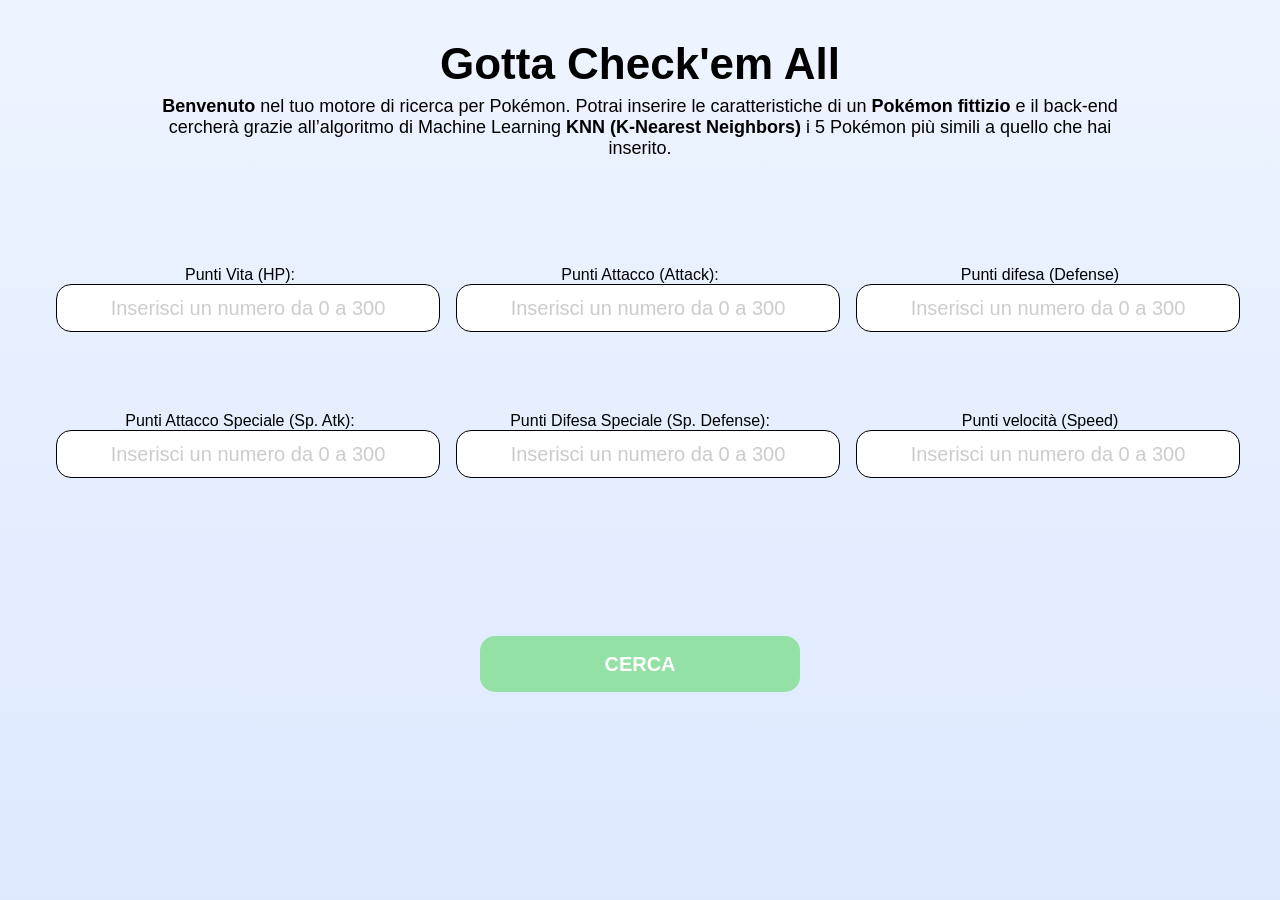
==== skels/index.html @ 19b2691d "Merge branch 'feature/component-formInput' into develop" ====
<!DOCTYPE html>
<html lang="en">
<head>
    <meta charset="UTF-8">
    <meta http-equiv="X-UA-Compatible" content="IE=edge">
    <meta name="viewport" content="width=device-width, initial-scale=1.0">
    <link rel="stylesheet" href="../static/css/style.css">
    <title>Skel</title>
</head>
<body>
    <section id="page">
        <h1 class="title">Gotta Check'em All</h1>
        <p class="subtitle">
            <strong>Benvenuto</strong> nel tuo motore di ricerca per Pokémon. Potrai inserire le caratteristiche di un <strong>Pokémon fittizio</strong> e il back-end <br>
            cercherà grazie all’algoritmo di Machine Learning <strong>KNN (K-Nearest Neighbors)</strong> i 5 Pokémon più simili a quello che hai<br>inserito.</p>
        <form action="./index.php" method="post">
            <div class="firstRow">
                <div class="hp">
                    <label class="label" for="">Punti Vita (HP):</label>
                    <input placeholder="Inserisci un numero da 0 a 300" type="text" name="HP">
                </div>
                <div class="atk">
                    <label class="label" for="">Punti Attacco (Attack):</label>
                    <input placeholder="Inserisci un numero da 0 a 300" type="text" name="ATT">
                </div>
                <div class="def">
                    <label class="label" for="">Punti difesa (Defense)</label>
                    <input placeholder="Inserisci un numero da 0 a 300" type="text" name="DEF"> 
                </div>
            </div>
                      
            <div class="secondRow">
                <div class="spatk">                
                    <label class="label" for="">Punti Attacco Speciale (Sp. Atk):</label>
                    <input placeholder="Inserisci un numero da 0 a 300" type="text" name="SPK">  
                </div>
                <div class="spdef">
                    <label class="label" for="">Punti Difesa Speciale (Sp. Defense):</label>
                    <input placeholder="Inserisci un numero da 0 a 300" type="text" name="SPDEF">       
                </div>             
                <div class="speed">
                    <label class="label" for="">Punti velocità (Speed)</label>
                    <input placeholder="Inserisci un numero da 0 a 300" type="text" name="SPEED">
                </div>
            </div>
                <a href="#" class="btn">CERCA</a>
        </form>
    </section>
    <script src="../static/js/script.js"></script>
</body>
</html>
---- static/css/style.css ----
*{
    margin: 0%;
    padding: 0%;
    box-sizing: border-box;
    font-family: 'Inter', sans-serif;
}
#page{
    width: 100vw;
    height: 100vh;
    background: rgb(238,244,255);
    background: linear-gradient(180deg, rgba(238,244,255,1) 0%, rgba(222,233,255,1) 100%);
    display: flex;
    align-items: center;
    flex-direction: column;
}
.title{
    width: 100%;
    height: 10%;
    display: flex;
    justify-content: center;
    align-items: center;
    font-size: 44px;
    padding-top: 5%;
    padding-bottom: 2.5%;
}
.subtitle{
    width: 100%;
    height: 10%;
    font-size: 18px;
    text-align: center;
}
.firstRow{
    width: 100%;
    display: flex;
    flex-direction: row;
    justify-content: center;
    align-items: center;
    padding-top: 5rem;
}
.label{
    width: 100%;
    height: 100%;
    display: flex;
    flex-direction: column;
    justify-content: center;
    align-items: center;
}
.secondRow{
    width: 100%;
    display: flex;
    flex-direction: row;
    justify-content: center;
    align-items: center;
    padding-top: 5rem;
}
.btn{
    width: 20rem;
    height: 3.5rem;
    position: absolute;
    bottom: 20%;
    left: 50%;
    transform: translate(-50%, -50%);
    background: #94E1A5;
    border-radius: 15px;
    font-size: 20px;
    font-weight: 600;
    color: #fff;
    font-family: 'Inter', sans-serif;
    border:none;
    text-decoration: none;
    text-align: center;
    display: flex;
    justify-content: center;
    align-items: center;
}
.hp{
    width: 100%;
    height: 100%;
    display: flex;
    flex-direction: column;
    justify-content: center;
    align-items: center;
}
.atk{
    width: 100%;
    height: 100%;
    display: flex;
    flex-direction: column;
    justify-content: center;
    align-items: center;
}
.def{
    width: 100%;
    height: 100%;
    display: flex;
    flex-direction: column;
    justify-content: center;
    align-items: center;
}
.spatk{
    width: 100%;
    height: 100%;
    display: flex;
    flex-direction: column;
    justify-content: center;
    align-items: center;
}
.spdef{
    width: 100%;
    height: 100%;
    display: flex;
    flex-direction: column;
    justify-content: center;
    align-items: center;
}
.speed{
    width: 100%;
    height: 100%;
    display: flex;
    flex-direction: column;
    justify-content: center;
    align-items: center;
}
input{
    width: 24rem;
    height: 3rem;
    border: none;
    border: 1px solid #000;
    border-radius: 15px;
    font-size: 20px;
    font-weight: 600;
    color: #000;
    font-family: 'Inter', sans-serif;
    text-align: center;
    margin-left: 1rem;
}
input::placeholder{
    font-size: 20px;
    font-weight: 400;
    color: #000;
    font-family: 'Inter', sans-serif;
    text-align: center;
    opacity: 0.2;
}
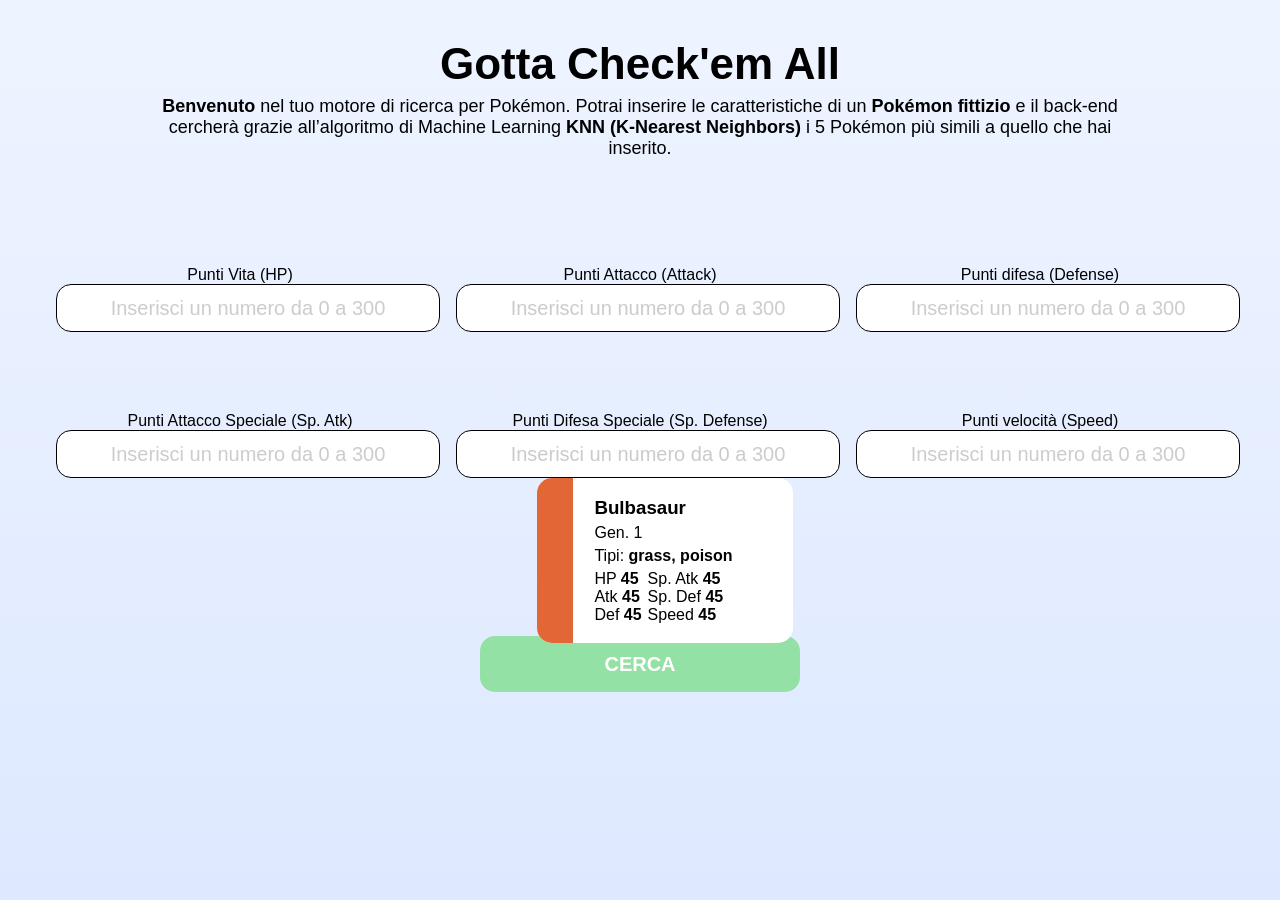
==== commit f71d83f1: "#34hy0bv task di leo che non sapeva come commitare" ====
--- a/skels/index.html
+++ b/skels/index.html
@@ -16,11 +16,11 @@
         <form action="./index.php" method="post">
             <div class="firstRow">
                 <div class="hp">
-                    <label class="label" for="">Punti Vita (HP):</label>
+                    <label class="label" for="">Punti Vita (HP)</label>
                     <input placeholder="Inserisci un numero da 0 a 300" type="text" name="HP">
                 </div>
                 <div class="atk">
-                    <label class="label" for="">Punti Attacco (Attack):</label>
+                    <label class="label" for="">Punti Attacco (Attack)</label>
                     <input placeholder="Inserisci un numero da 0 a 300" type="text" name="ATT">
                 </div>
                 <div class="def">
@@ -31,11 +31,11 @@
                       
             <div class="secondRow">
                 <div class="spatk">                
-                    <label class="label" for="">Punti Attacco Speciale (Sp. Atk):</label>
+                    <label class="label" for="">Punti Attacco Speciale (Sp. Atk)</label>
                     <input placeholder="Inserisci un numero da 0 a 300" type="text" name="SPK">  
                 </div>
                 <div class="spdef">
-                    <label class="label" for="">Punti Difesa Speciale (Sp. Defense):</label>
+                    <label class="label" for="">Punti Difesa Speciale (Sp. Defense)</label>
                     <input placeholder="Inserisci un numero da 0 a 300" type="text" name="SPDEF">       
                 </div>             
                 <div class="speed">
@@ -45,6 +45,30 @@
             </div>
                 <a href="#" class="btn">CERCA</a>
         </form>
+        <div class="cardcontainer">
+            <div class="container">
+                <div class="imgcontainer">
+                    <img class="cardimg" src="images/bulbus.png" alt="">
+                </div>
+            <div class="statscotainer">
+                <h3 class="cardname">Bulbasaur</h3>
+                <p class="cardgen">Gen. 1</p>
+                <p class="cardtypes">Tipi: <span class="bold">grass, poison</span></p>
+            <div class="cardstats">
+                <div>
+                    <p>HP <span class="bold">45</span></p>
+                    <p>Atk <span class="bold">45</span></p>
+                    <p>Def <span class="bold">45</span></p>
+                </div>
+            <div class="secondstats">
+                    <p>Sp. Atk <span class="bold">45</span></p>
+                    <p>Sp. Def <span class="bold">45</span></p>
+                    <p>Speed <span class="bold">45</span></p>
+                            </div>
+                        </div>
+                    </div>
+                </div>
+            </div>
     </section>
     <script src="../static/js/script.js"></script>
 </body>
--- a/static/css/style.css
+++ b/static/css/style.css
@@ -141,4 +141,49 @@
     font-family: 'Inter', sans-serif;
     text-align: center;
     opacity: 0.2;
+}
+.cardcontainer{
+    background-color: #ffffff;
+    border-radius: 15px;
+    z-index: 0;
+    margin-left: 50px;
+    display: inline-block;
+}
+.container{
+    display: flex;
+}
+.imgcontainer{
+    z-index: 1;
+    background-color: #E36736;
+    border-top-left-radius: 15px;
+    border-bottom-left-radius: 15px;
+    padding-top: 25px;
+    padding-bottom: 25px;
+    padding-left: 18px;
+    padding-right: 18px;
+    display: flex;
+    align-items: center;
+    justify-content: center;
+}
+.statscotainer{
+    padding-top: 19px;
+    padding-bottom: 19px;
+    padding-left: 21px;
+    padding-right: 60px;
+}
+.cardstats{
+    display: flex;
+}
+.secondstats{
+    margin-left: 6px;
+}
+.bold{
+    font-weight: bold;
+}
+.cardgen{
+    margin-top: 5px;
+    margin-bottom: 5px;
+}
+.cardtypes{
+    margin-bottom: 5px;
 }
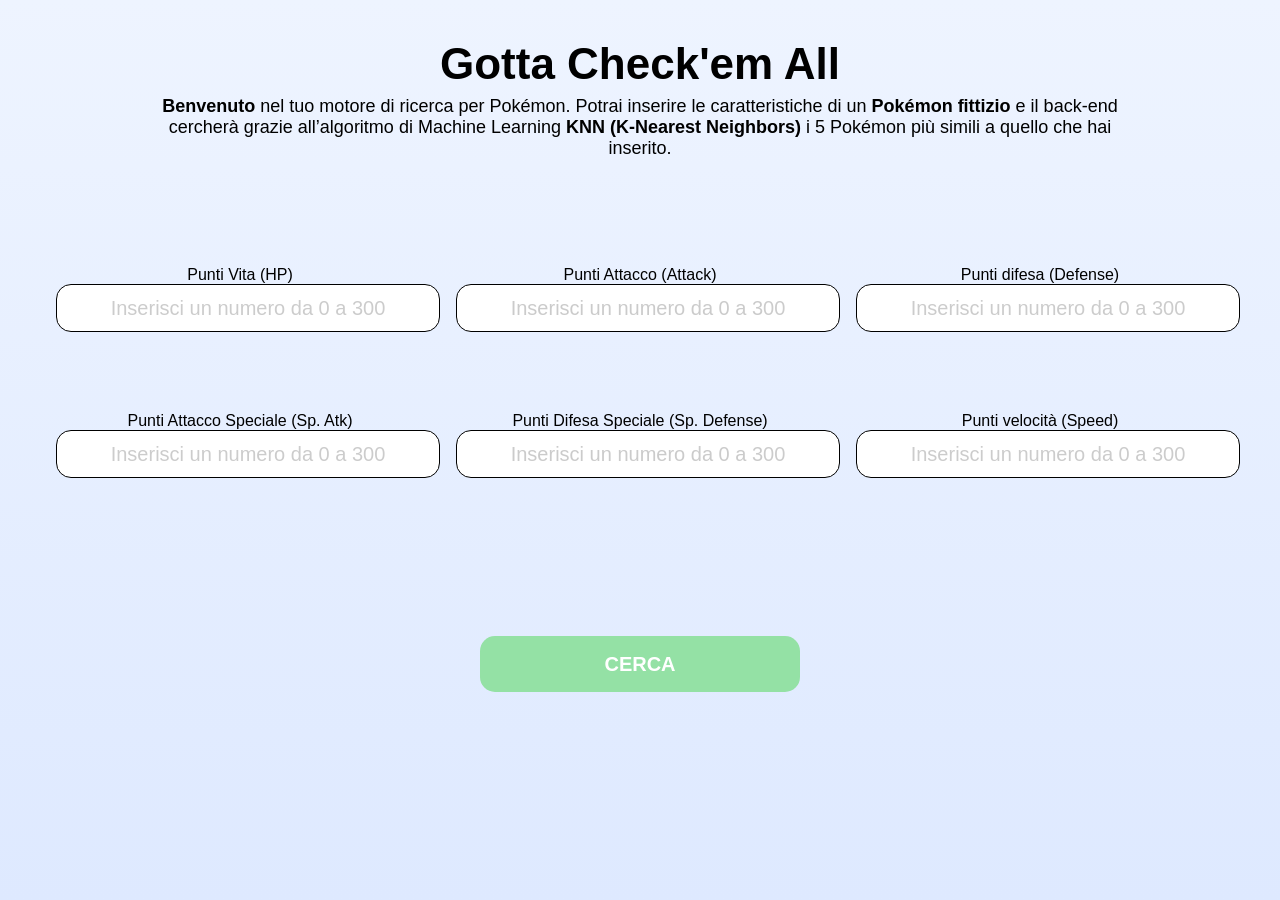
==== commit 48cd48db: "#34hy0bv" ====
--- a/skels/index.html
+++ b/skels/index.html
@@ -45,25 +45,25 @@
             </div>
                 <a href="#" class="btn">CERCA</a>
         </form>
-        <div class="cardcontainer">
+        <div class="cardcontainer, hidden">
             <div class="container">
                 <div class="imgcontainer">
-                    <img class="cardimg" src="images/bulbus.png" alt="">
+                    <img class="cardimg" name="pokemonIMG"src="#" alt="">
                 </div>
             <div class="statscotainer">
-                <h3 class="cardname">Bulbasaur</h3>
-                <p class="cardgen">Gen. 1</p>
-                <p class="cardtypes">Tipi: <span class="bold">grass, poison</span></p>
+                <h3 class="cardname" name="pokemonName"></h3>
+                <p class="cardgen" name="generation"></p>
+                <p class="cardtypes">Tipi: <span class="bold" name="cardType"></span></p>
             <div class="cardstats">
                 <div>
-                    <p>HP <span class="bold">45</span></p>
-                    <p>Atk <span class="bold">45</span></p>
-                    <p>Def <span class="bold">45</span></p>
+                    <p>HP <span class="bold" name="pokemonHP"></span></p>
+                    <p>Atk <span class="bold" name="pokemonATK"></span></p>
+                    <p>Def <span class="bold" name="pokemonDEF"></span></p>
                 </div>
             <div class="secondstats">
-                    <p>Sp. Atk <span class="bold">45</span></p>
-                    <p>Sp. Def <span class="bold">45</span></p>
-                    <p>Speed <span class="bold">45</span></p>
+                    <p>Sp. Atk <span class="bold" name="pokemonSPATK"></span></p>
+                    <p>Sp. Def <span class="bold" name="pokemonSPDEF"></span></p>
+                    <p>Speed <span class="bold" name="pokemonSPEED"></span></p>
                             </div>
                         </div>
                     </div>
--- a/static/css/style.css
+++ b/static/css/style.css
@@ -73,6 +73,11 @@
     justify-content: center;
     align-items: center;
 }
+.btn:hover{
+    background: #7ED08A;
+    cursor: pointer;
+}  
+
 .hp{
     width: 100%;
     height: 100%;
@@ -142,6 +147,9 @@
     text-align: center;
     opacity: 0.2;
 }
+.hidden{
+    display: none;
+}
 .cardcontainer{
     background-color: #ffffff;
     border-radius: 15px;
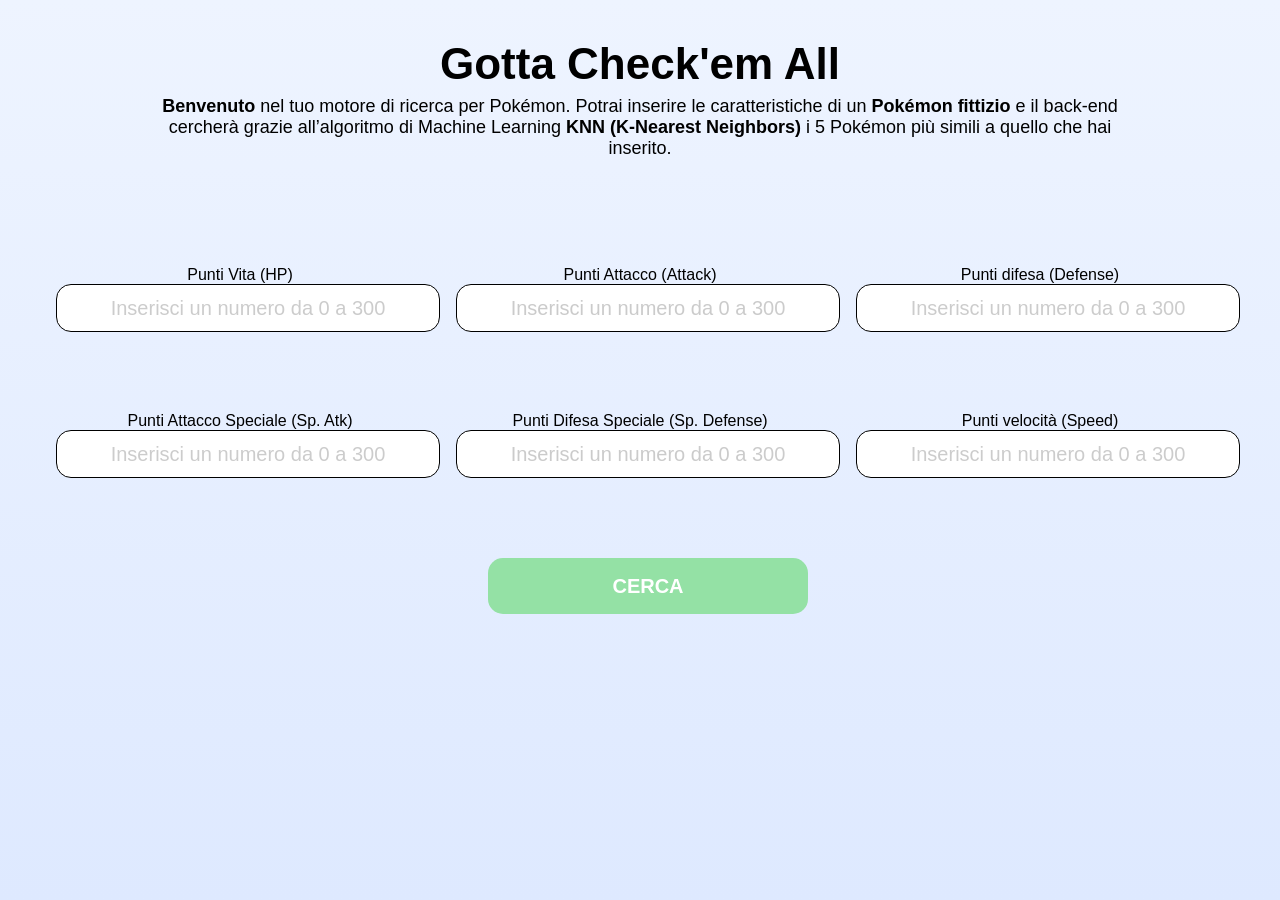
==== commit 4a46fb9d: "#34hxyw9 tolto obrobrio di position absolute" ====
--- a/skels/index.html
+++ b/skels/index.html
@@ -17,33 +17,36 @@
             <div class="firstRow">
                 <div class="hp">
                     <label class="label" for="">Punti Vita (HP)</label>
-                    <input placeholder="Inserisci un numero da 0 a 300" type="text" name="HP">
+                    <input required class="input-field" placeholder="Inserisci un numero da 0 a 300" type="text" name="HP">
                 </div>
                 <div class="atk">
                     <label class="label" for="">Punti Attacco (Attack)</label>
-                    <input placeholder="Inserisci un numero da 0 a 300" type="text" name="ATT">
+                    <input required class="input-field" placeholder="Inserisci un numero da 0 a 300" type="text" name="ATT">
                 </div>
                 <div class="def">
                     <label class="label" for="">Punti difesa (Defense)</label>
-                    <input placeholder="Inserisci un numero da 0 a 300" type="text" name="DEF"> 
+                    <input required class="input-field" placeholder="Inserisci un numero da 0 a 300" type="text" name="DEF"> 
                 </div>
             </div>
                       
             <div class="secondRow">
                 <div class="spatk">                
                     <label class="label" for="">Punti Attacco Speciale (Sp. Atk)</label>
-                    <input placeholder="Inserisci un numero da 0 a 300" type="text" name="SPK">  
+                    <input required class="input-field" placeholder="Inserisci un numero da 0 a 300" type="text" name="SPK">  
                 </div>
                 <div class="spdef">
                     <label class="label" for="">Punti Difesa Speciale (Sp. Defense)</label>
-                    <input placeholder="Inserisci un numero da 0 a 300" type="text" name="SPDEF">       
+                    <input required class="input-field" placeholder="Inserisci un numero da 0 a 300" type="text" name="SPDEF">       
                 </div>             
                 <div class="speed">
                     <label class="label" for="">Punti velocità (Speed)</label>
-                    <input placeholder="Inserisci un numero da 0 a 300" type="text" name="SPEED">
+                    <input required class="input-field" placeholder="Inserisci un numero da 0 a 300" type="text" name="SPEED">
                 </div>
             </div>
-                <a href="#" class="btn">CERCA</a>
+            <div class="ktm">
+                <input type="submit" href="#" class="btn" value="CERCA">
+            </div>
+                
         </form>
         <div class="cardcontainer, hidden">
             <div class="container">
--- a/static/css/style.css
+++ b/static/css/style.css
@@ -56,10 +56,8 @@
 .btn{
     width: 20rem;
     height: 3.5rem;
-    position: absolute;
-    bottom: 20%;
-    left: 50%;
-    transform: translate(-50%, -50%);
+    position: relative;
+    
     background: #94E1A5;
     border-radius: 15px;
     font-size: 20px;
@@ -147,6 +145,9 @@
     text-align: center;
     opacity: 0.2;
 }
+input:focus{
+    outline: 2.5px solid #94E1A5;
+}
 .hidden{
     display: none;
 }
@@ -194,4 +195,54 @@
 }
 .cardtypes{
     margin-bottom: 5px;
+}
+
+.bounce {
+    outline: 2px;
+    border-color: red;
+    animation-name: bounce;
+    animation-duration: .5s;
+    animation-delay: 0.25s;
+}
+@keyframes bounce {
+    0% {
+      transform: translateX(0px);
+      timing-function: ease-in;
+    }
+    37% {
+      transform: translateX(5px);
+      timing-function: ease-out;
+    }
+    55% {
+      transform: translateX(-5px);
+      timing-function: ease-in;
+    }
+    73% {
+      transform: translateX(4px);
+      timing-function: ease-out;
+    }
+    82% {
+      transform: translateX(-4px);
+      timing-function: ease-in;
+    }
+    91% {
+      transform: translateX(2px);
+      timing-function: ease-out;
+    }
+    96% {
+      transform: translateX(-2px);
+      timing-function: ease-in;
+    }
+    100% {
+      transform: translateX(0px);
+      timing-function: ease-in;
+    }
+}
+.ktm{
+    width: 100%;
+    margin-top: 5rem;
+    display: flex;
+    flex-direction: column;
+    justify-content: center;
+    align-items: center;
 }
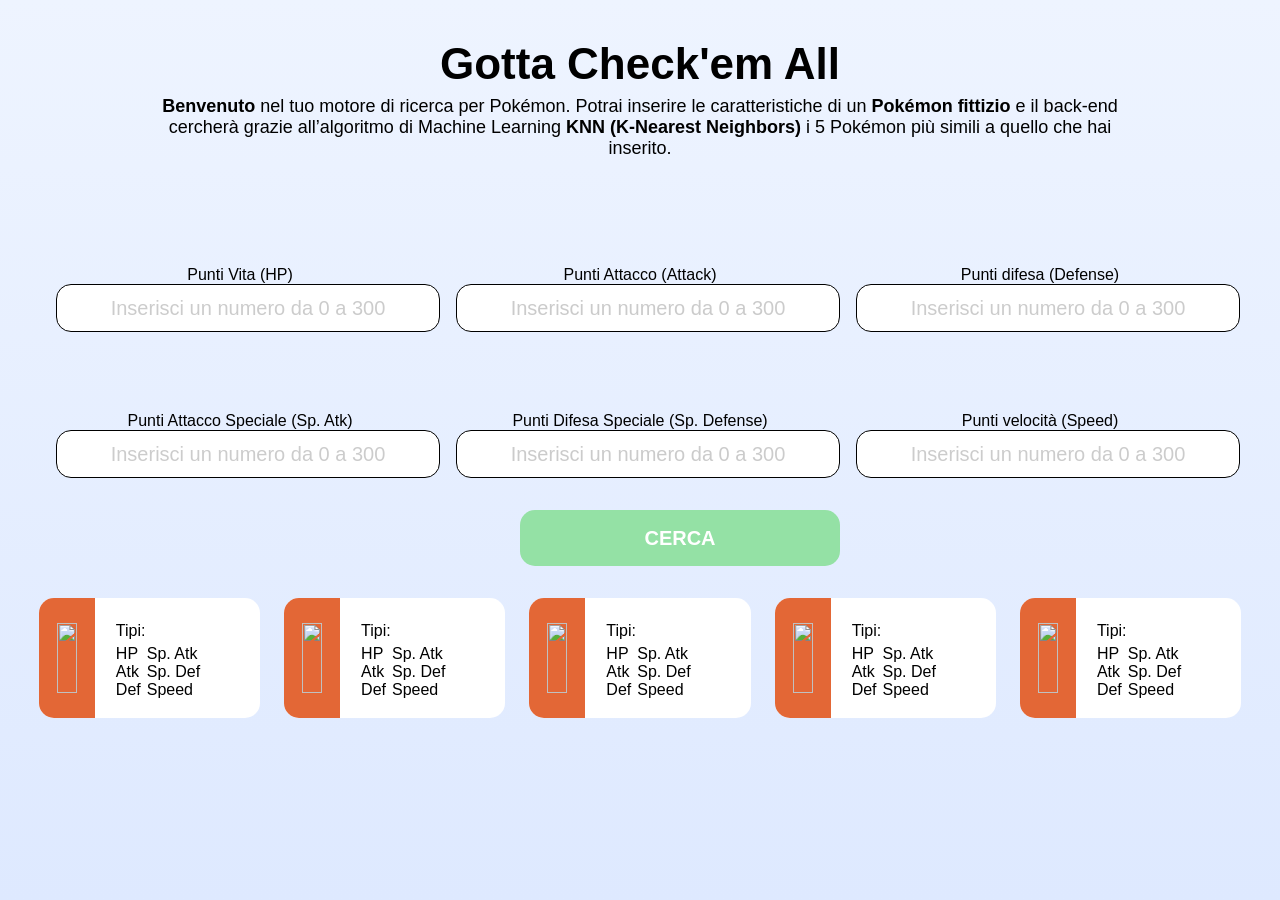
==== commit 8781798b: "aggiustamenti aggiustamenti vari" ====
--- a/skels/index.html
+++ b/skels/index.html
@@ -1,78 +1,228 @@
 <!DOCTYPE html>
 <html lang="en">
-<head>
-    <meta charset="UTF-8">
-    <meta http-equiv="X-UA-Compatible" content="IE=edge">
-    <meta name="viewport" content="width=device-width, initial-scale=1.0">
-    <link rel="stylesheet" href="../static/css/style.css">
+  <head>
+    <meta charset="UTF-8" />
+    <meta http-equiv="X-UA-Compatible" content="IE=edge" />
+    <meta name="viewport" content="width=device-width, initial-scale=1.0" />
+    <link rel="stylesheet" href="../static/css/style.css" />
     <title>Skel</title>
-</head>
-<body>
+  </head>
+  <body>
     <section id="page">
-        <h1 class="title">Gotta Check'em All</h1>
-        <p class="subtitle">
-            <strong>Benvenuto</strong> nel tuo motore di ricerca per Pokémon. Potrai inserire le caratteristiche di un <strong>Pokémon fittizio</strong> e il back-end <br>
-            cercherà grazie all’algoritmo di Machine Learning <strong>KNN (K-Nearest Neighbors)</strong> i 5 Pokémon più simili a quello che hai<br>inserito.</p>
-        <form action="./index.php" method="post">
-            <div class="firstRow">
-                <div class="hp">
-                    <label class="label" for="">Punti Vita (HP)</label>
-                    <input required class="input-field" placeholder="Inserisci un numero da 0 a 300" type="text" name="HP">
-                </div>
-                <div class="atk">
-                    <label class="label" for="">Punti Attacco (Attack)</label>
-                    <input required class="input-field" placeholder="Inserisci un numero da 0 a 300" type="text" name="ATT">
-                </div>
-                <div class="def">
-                    <label class="label" for="">Punti difesa (Defense)</label>
-                    <input required class="input-field" placeholder="Inserisci un numero da 0 a 300" type="text" name="DEF"> 
-                </div>
-            </div>
-                      
-            <div class="secondRow">
-                <div class="spatk">                
-                    <label class="label" for="">Punti Attacco Speciale (Sp. Atk)</label>
-                    <input required class="input-field" placeholder="Inserisci un numero da 0 a 300" type="text" name="SPK">  
-                </div>
-                <div class="spdef">
-                    <label class="label" for="">Punti Difesa Speciale (Sp. Defense)</label>
-                    <input required class="input-field" placeholder="Inserisci un numero da 0 a 300" type="text" name="SPDEF">       
-                </div>             
-                <div class="speed">
-                    <label class="label" for="">Punti velocità (Speed)</label>
-                    <input required class="input-field" placeholder="Inserisci un numero da 0 a 300" type="text" name="SPEED">
-                </div>
-            </div>
-            <div class="ktm">
-                <input type="submit" href="#" class="btn" value="CERCA">
-            </div>
-                
-        </form>
-        <div class="cardcontainer, hidden">
-            <div class="container">
-                <div class="imgcontainer">
-                    <img class="cardimg" name="pokemonIMG"src="#" alt="">
-                </div>
-            <div class="statscotainer">
-                <h3 class="cardname" name="pokemonName"></h3>
-                <p class="cardgen" name="generation"></p>
-                <p class="cardtypes">Tipi: <span class="bold" name="cardType"></span></p>
-            <div class="cardstats">
-                <div>
-                    <p>HP <span class="bold" name="pokemonHP"></span></p>
-                    <p>Atk <span class="bold" name="pokemonATK"></span></p>
-                    <p>Def <span class="bold" name="pokemonDEF"></span></p>
-                </div>
-            <div class="secondstats">
-                    <p>Sp. Atk <span class="bold" name="pokemonSPATK"></span></p>
-                    <p>Sp. Def <span class="bold" name="pokemonSPDEF"></span></p>
-                    <p>Speed <span class="bold" name="pokemonSPEED"></span></p>
-                            </div>
-                        </div>
-                    </div>
-                </div>
-            </div>
+      <h1 class="title">Gotta Check'em All</h1>
+      <p class="subtitle">
+        <strong>Benvenuto</strong> nel tuo motore di ricerca per Pokémon. Potrai
+        inserire le caratteristiche di un <strong>Pokémon fittizio</strong> e il
+        back-end <br />
+        cercherà grazie all’algoritmo di Machine Learning
+        <strong>KNN (K-Nearest Neighbors)</strong> i 5 Pokémon più simili a
+        quello che hai<br />inserito.
+      </p>
+      <form action="./index.php" method="post">
+        <div class="firstRow">
+          <div class="hp">
+            <label class="label" for="">Punti Vita (HP)</label>
+            <input
+              required
+              class="input-field"
+              placeholder="Inserisci un numero da 0 a 300"
+              type="text"
+              name="HP"
+            />
+          </div>
+          <div class="atk">
+            <label class="label" for="">Punti Attacco (Attack)</label>
+            <input
+              required
+              class="input-field"
+              placeholder="Inserisci un numero da 0 a 300"
+              type="text"
+              name="ATT"
+            />
+          </div>
+          <div class="def">
+            <label class="label" for="">Punti difesa (Defense)</label>
+            <input
+              required
+              class="input-field"
+              placeholder="Inserisci un numero da 0 a 300"
+              type="text"
+              name="DEF"
+            />
+          </div>
+        </div>
+
+        <div class="secondRow">
+          <div class="spatk">
+            <label class="label" for="">Punti Attacco Speciale (Sp. Atk)</label>
+            <input
+              required
+              class="input-field"
+              placeholder="Inserisci un numero da 0 a 300"
+              type="text"
+              name="SPK"
+            />
+          </div>
+          <div class="spdef">
+            <label class="label" for=""
+              >Punti Difesa Speciale (Sp. Defense)</label
+            >
+            <input
+              required
+              class="input-field"
+              placeholder="Inserisci un numero da 0 a 300"
+              type="text"
+              name="SPDEF"
+            />
+          </div>
+          <div class="speed">
+            <label class="label" for="">Punti velocità (Speed)</label>
+            <input
+              required
+              class="input-field"
+              placeholder="Inserisci un numero da 0 a 300"
+              type="text"
+              name="SPEED"
+            />
+          </div>
+        </div>
+        <div class="ktm">
+          <input type="submit" href="#" class="btn" value="CERCA" />
+        </div>
+      </form>
+      <div class="containers">
+        <div class="cardcontainer">
+          <div class="container">
+            <div class="imgcontainer">
+              <img class="cardimg" name="pokemonIMG" src="../static/images/pokemon/sugimori/1.png" alt="" />
+            </div>
+            <div class="statscotainer">
+              <h3 class="cardname" name="pokemonName"></h3>
+              <p class="cardgen" name="generation"></p>
+              <p class="cardtypes">
+                Tipi: <span class="bold" name="cardType"></span>
+              </p>
+              <div class="cardstats">
+                <div>
+                  <p>HP <span class="bold" name="pokemonHP"></span></p>
+                  <p>Atk <span class="bold" name="pokemonATK"></span></p>
+                  <p>Def <span class="bold" name="pokemonDEF"></span></p>
+                </div>
+                <div class="secondstats">
+                  <p>Sp. Atk <span class="bold" name="pokemonSPATK"></span></p>
+                  <p>Sp. Def <span class="bold" name="pokemonSPDEF"></span></p>
+                  <p>Speed <span class="bold" name="pokemonSPEED"></span></p>
+                </div>
+              </div>
+            </div>
+          </div>
+        </div>
+        <div class="cardcontainer">
+          <div class="container">
+            <div class="imgcontainer">
+              <img class="cardimg" name="pokemonIMG" src="#" alt="" />
+            </div>
+            <div class="statscotainer">
+              <h3 class="cardname" name="pokemonName"></h3>
+              <p class="cardgen" name="generation"></p>
+              <p class="cardtypes">
+                Tipi: <span class="bold" name="cardType"></span>
+              </p>
+              <div class="cardstats">
+                <div>
+                  <p>HP <span class="bold" name="pokemonHP"></span></p>
+                  <p>Atk <span class="bold" name="pokemonATK"></span></p>
+                  <p>Def <span class="bold" name="pokemonDEF"></span></p>
+                </div>
+                <div class="secondstats">
+                  <p>Sp. Atk <span class="bold" name="pokemonSPATK"></span></p>
+                  <p>Sp. Def <span class="bold" name="pokemonSPDEF"></span></p>
+                  <p>Speed <span class="bold" name="pokemonSPEED"></span></p>
+                </div>
+              </div>
+            </div>
+          </div>
+        </div>
+        <div class="cardcontainer">
+          <div class="container">
+            <div class="imgcontainer">
+              <img class="cardimg" name="pokemonIMG" src="#" alt="" />
+            </div>
+            <div class="statscotainer">
+              <h3 class="cardname" name="pokemonName"></h3>
+              <p class="cardgen" name="generation"></p>
+              <p class="cardtypes">
+                Tipi: <span class="bold" name="cardType"></span>
+              </p>
+              <div class="cardstats">
+                <div>
+                  <p>HP <span class="bold" name="pokemonHP"></span></p>
+                  <p>Atk <span class="bold" name="pokemonATK"></span></p>
+                  <p>Def <span class="bold" name="pokemonDEF"></span></p>
+                </div>
+                <div class="secondstats">
+                  <p>Sp. Atk <span class="bold" name="pokemonSPATK"></span></p>
+                  <p>Sp. Def <span class="bold" name="pokemonSPDEF"></span></p>
+                  <p>Speed <span class="bold" name="pokemonSPEED"></span></p>
+                </div>
+              </div>
+            </div>
+          </div>
+        </div>
+        <div class="cardcontainer">
+          <div class="container">
+            <div class="imgcontainer">
+              <img class="cardimg" name="pokemonIMG" src="#" alt="" />
+            </div>
+            <div class="statscotainer">
+              <h3 class="cardname" name="pokemonName"></h3>
+              <p class="cardgen" name="generation"></p>
+              <p class="cardtypes">
+                Tipi: <span class="bold" name="cardType"></span>
+              </p>
+              <div class="cardstats">
+                <div>
+                  <p>HP <span class="bold" name="pokemonHP"></span></p>
+                  <p>Atk <span class="bold" name="pokemonATK"></span></p>
+                  <p>Def <span class="bold" name="pokemonDEF"></span></p>
+                </div>
+                <div class="secondstats">
+                  <p>Sp. Atk <span class="bold" name="pokemonSPATK"></span></p>
+                  <p>Sp. Def <span class="bold" name="pokemonSPDEF"></span></p>
+                  <p>Speed <span class="bold" name="pokemonSPEED"></span></p>
+                </div>
+              </div>
+            </div>
+          </div>
+        </div>
+        <div class="cardcontainer">
+          <div class="container">
+            <div class="imgcontainer">
+              <img class="cardimg" name="pokemonIMG" src="#" alt="" />
+            </div>
+            <div class="statscotainer">
+              <h3 class="cardname" name="pokemonName"></h3>
+              <p class="cardgen" name="generation"></p>
+              <p class="cardtypes">
+                Tipi: <span class="bold" name="cardType"></span>
+              </p>
+              <div class="cardstats">
+                <div>
+                  <p>HP <span class="bold" name="pokemonHP"></span></p>
+                  <p>Atk <span class="bold" name="pokemonATK"></span></p>
+                  <p>Def <span class="bold" name="pokemonDEF"></span></p>
+                </div>
+                <div class="secondstats">
+                  <p>Sp. Atk <span class="bold" name="pokemonSPATK"></span></p>
+                  <p>Sp. Def <span class="bold" name="pokemonSPDEF"></span></p>
+                  <p>Speed <span class="bold" name="pokemonSPEED"></span></p>
+                </div>
+              </div>
+            </div>
+          </div>
+        </div>
+      </div>
     </section>
     <script src="../static/js/script.js"></script>
-</body>
-</html>+  </body>
+</html>
--- a/static/css/style.css
+++ b/static/css/style.css
@@ -155,7 +155,6 @@
     background-color: #ffffff;
     border-radius: 15px;
     z-index: 0;
-    margin-left: 50px;
     display: inline-block;
 }
 .container{
@@ -196,53 +195,29 @@
 .cardtypes{
     margin-bottom: 5px;
 }
-
-.bounce {
-    outline: 2px;
-    border-color: red;
-    animation-name: bounce;
-    animation-duration: .5s;
-    animation-delay: 0.25s;
-}
-@keyframes bounce {
-    0% {
-      transform: translateX(0px);
-      timing-function: ease-in;
-    }
-    37% {
-      transform: translateX(5px);
-      timing-function: ease-out;
-    }
-    55% {
-      transform: translateX(-5px);
-      timing-function: ease-in;
-    }
-    73% {
-      transform: translateX(4px);
-      timing-function: ease-out;
-    }
-    82% {
-      transform: translateX(-4px);
-      timing-function: ease-in;
-    }
-    91% {
-      transform: translateX(2px);
-      timing-function: ease-out;
-    }
-    96% {
-      transform: translateX(-2px);
-      timing-function: ease-in;
-    }
-    100% {
-      transform: translateX(0px);
-      timing-function: ease-in;
-    }
-}
 .ktm{
     width: 100%;
-    margin-top: 5rem;
-    display: flex;
-    flex-direction: column;
-    justify-content: center;
-    align-items: center;
+    margin: 2rem;
+    display: flex;
+    flex-direction: column;
+    justify-content: center;
+    align-items: center;
+}
+.containers{
+    width: 100%;
+    display: flex;
+    flex-direction: row;
+    justify-content: center;
+    align-items: center;
+    gap: 1.5rem;
+}
+.cardimg{
+    width: 100%;
+    height: 100%;
+    display: flex;
+    flex-direction: column;
+    justify-content: center;
+    align-items: center;
+    max-width: 85px;
+    max-height: 85px;
 }
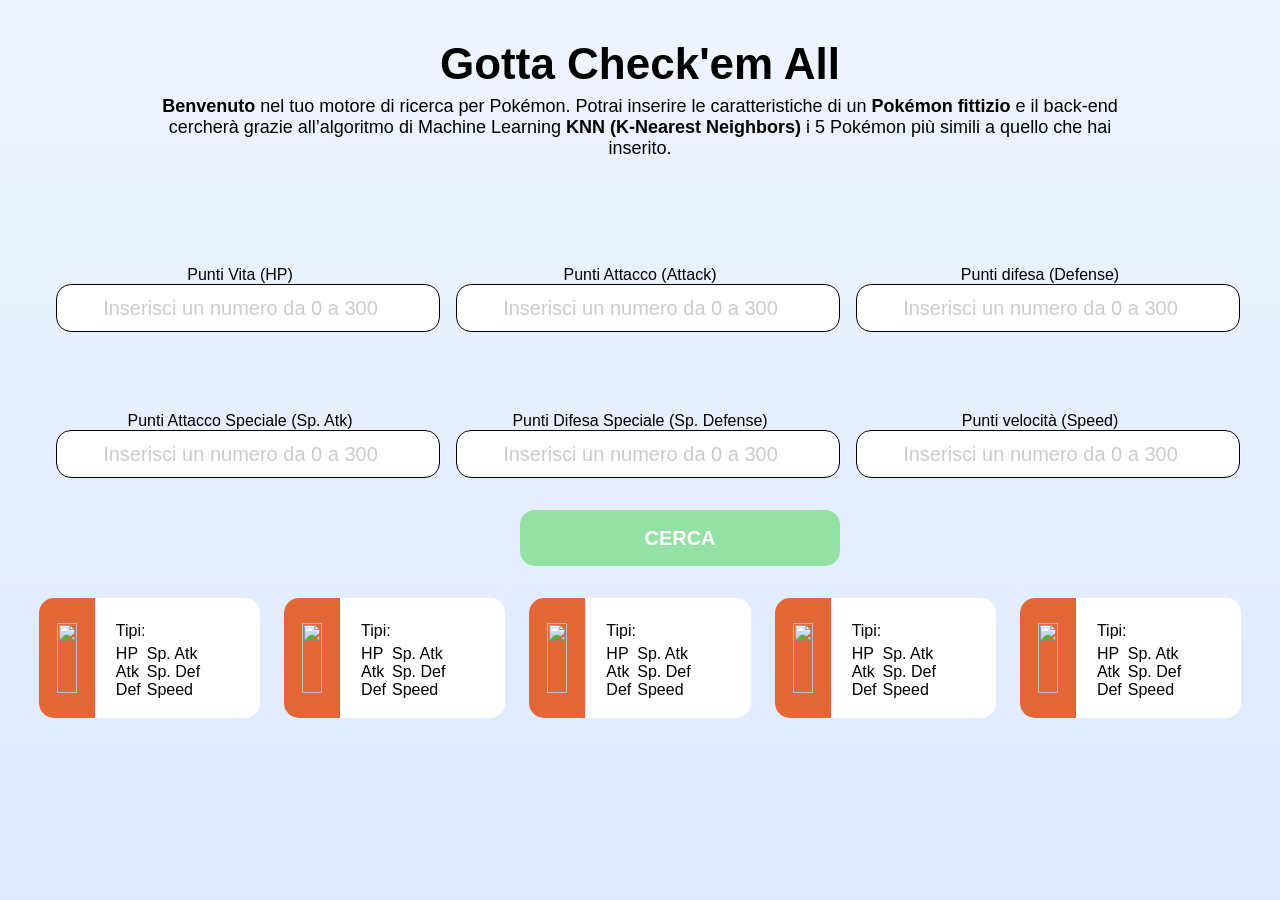
==== commit e51af254: "Aggiornamento PHP" ====
--- a/skels/index.html
+++ b/skels/index.html
@@ -18,7 +18,7 @@
         <strong>KNN (K-Nearest Neighbors)</strong> i 5 Pokémon più simili a
         quello che hai<br />inserito.
       </p>
-      <form action="./index.php" method="post">
+      <form action="find.php" method="post">
         <div class="firstRow">
           <div class="hp">
             <label class="label" for="">Punti Vita (HP)</label>
@@ -26,8 +26,8 @@
               required
               class="input-field"
               placeholder="Inserisci un numero da 0 a 300"
-              type="text"
-              name="HP"
+              type="number"
+              name="hp"
             />
           </div>
           <div class="atk">
@@ -36,8 +36,8 @@
               required
               class="input-field"
               placeholder="Inserisci un numero da 0 a 300"
-              type="text"
-              name="ATT"
+              type="number"
+              name="attack"
             />
           </div>
           <div class="def">
@@ -46,8 +46,8 @@
               required
               class="input-field"
               placeholder="Inserisci un numero da 0 a 300"
-              type="text"
-              name="DEF"
+              type="number"
+              name="defense"
             />
           </div>
         </div>
@@ -59,8 +59,8 @@
               required
               class="input-field"
               placeholder="Inserisci un numero da 0 a 300"
-              type="text"
-              name="SPK"
+              type="number"
+              name="atkSp"
             />
           </div>
           <div class="spdef">
@@ -71,8 +71,8 @@
               required
               class="input-field"
               placeholder="Inserisci un numero da 0 a 300"
-              type="text"
-              name="SPDEF"
+              type="number"
+              name="defSp"
             />
           </div>
           <div class="speed">
@@ -81,8 +81,8 @@
               required
               class="input-field"
               placeholder="Inserisci un numero da 0 a 300"
-              type="text"
-              name="SPEED"
+              type="number"
+              name="speed"
             />
           </div>
         </div>
